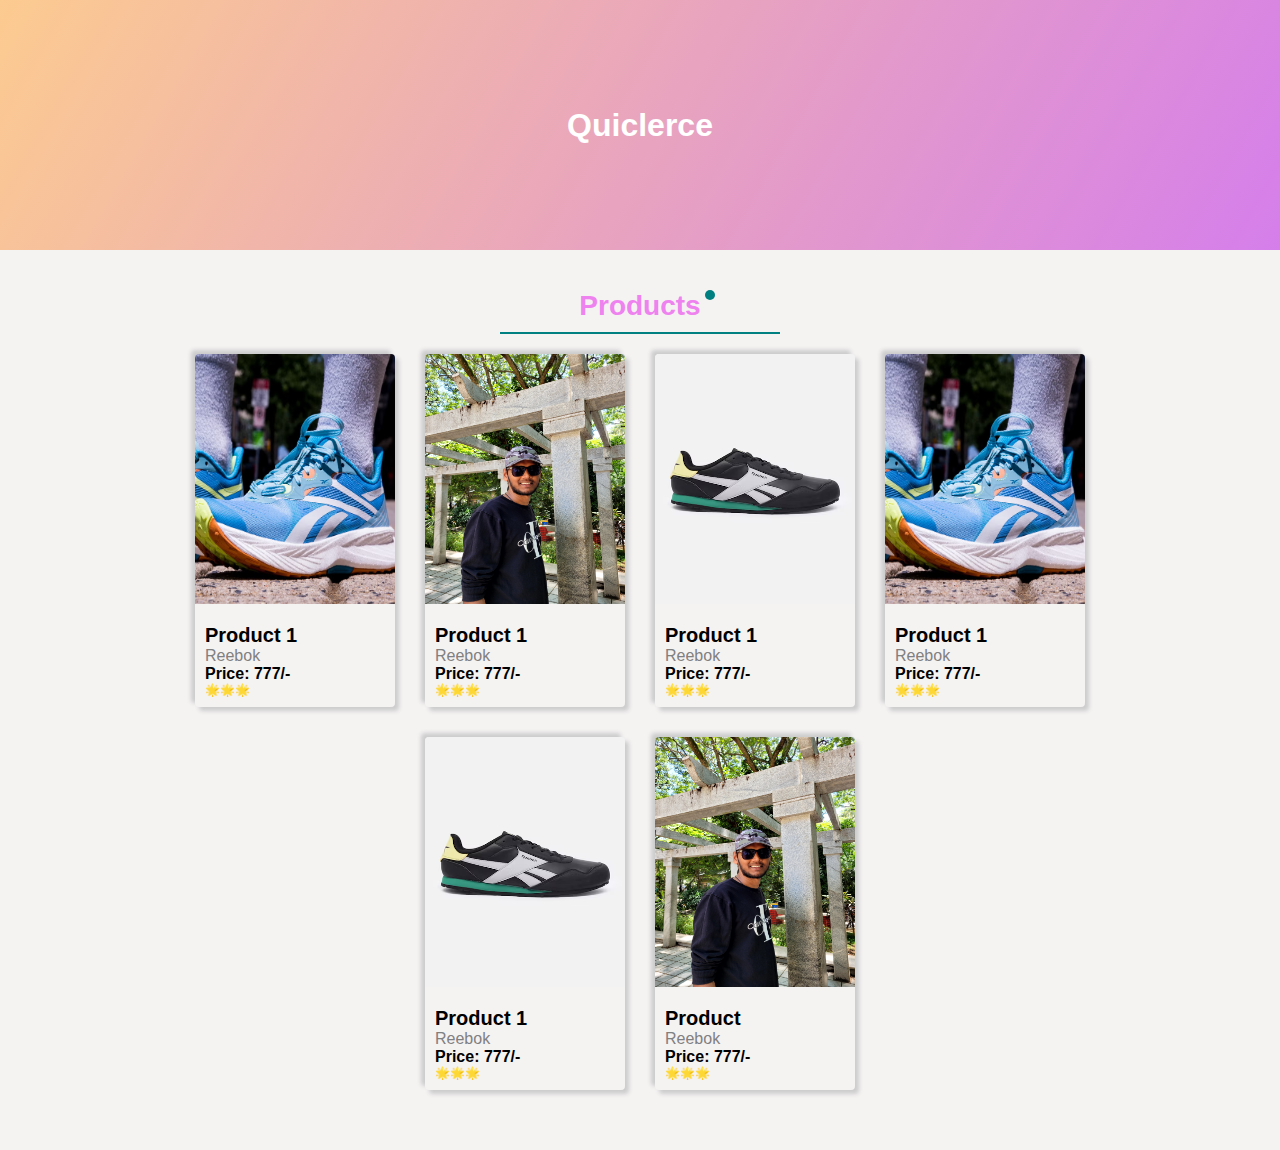
==== index.html @ fca8103f "E-commerce Styling part" ====
<!DOCTYPE html>
<html lang="en">
<head>
    <meta charset="UTF-8">
    <meta name="viewport" content="width=device-width, initial-scale=1.0">
    <title>shoppingSite</title>
    <link rel="stylesheet" href="./styles/hero.css">
    <link rel="icon" type="IconImage" href="./Icons/King.jpeg">
</head>
<body>
    <!-- Semantic tags -->
    <section class="hero_section">Quiclerce</section>

    <section class="products_wrapper">
        <div class="products_title">
            Products
        </div>

        <div id="products_container">
            <div class="product_card">
                <div class="product_image_box">
                    <img src="./Icons/run-reebok-running-shoes.avif">
                </div>

                <div class="product_content">
                    <p class="product_tittle">Product 1</p>
                    <p class="product_brand">Reebok</p>
                    <p class="product_price">Price: 777/-</p>
                    <p class="product_rating">🌟🌟🌟</p>

                </div>
            </div>

            <div class="product_card">
                <div class="product_image_box">
                    <img src="./Icons/King.jpeg">
                </div>

                <div class="product_content">
                    <p class="product_tittle">Product 1</p>
                    <p class="product_brand">Reebok</p>
                    <p class="product_price">Price: 777/-</p>
                    <p class="product_rating">🌟🌟🌟</p>

                </div>
            </div>

            <div class="product_card">
                <div class="product_image_box">
                    <img src="./Icons/ShoeImage.avif">
                </div>

                <div class="product_content">
                    <p class="product_tittle">Product 1</p>
                    <p class="product_brand">Reebok</p>
                    <p class="product_price">Price: 777/-</p>
                    <p class="product_rating">🌟🌟🌟</p>

                </div>
            </div>

            <div class="product_card">
                <div class="product_image_box">
                    <img src="./Icons/run-reebok-running-shoes.avif">
                </div>

                <div class="product_content">
                    <p class="product_tittle">Product 1</p>
                    <p class="product_brand">Reebok</p>
                    <p class="product_price">Price: 777/-</p>
                    <p class="product_rating">🌟🌟🌟</p>

                </div>
            </div>

            <div class="product_card">
                <div class="product_image_box">
                    <img src="./Icons/ShoeImage.avif">
                </div>

                <div class="product_content">
                    <p class="product_tittle">Product 1</p>
                    <p class="product_brand">Reebok</p>
                    <p class="product_price">Price: 777/-</p>
                    <p class="product_rating">🌟🌟🌟</p>

                </div>
            </div>

            <div class="product_card">
                <div class="product_image_box">
                    <img src="./Icons/King.jpeg">
                </div>

                <div class="product_content">
                    <p class="product_tittle">Product</p>
                    <p class="product_brand">Reebok</p>
                    <p class="product_price">Price: 777/-</p>
                    <p class="product_rating">🌟🌟🌟</p>

                </div>
            </div>
        </div>
    </section>

    
</body>
</html>
---- styles/hero.css ----
*{
    margin: 0;
    padding: 0;
    box-sizing: border-box;
    font-family: 'Segoe UI', Tahoma, Geneva, Verdana, sans-serif;
}

body{
    background-color: rgb(245, 242, 242);
}

.hero_section{
    height: 250px;
    display: flex;
    justify-content: center;
    align-items: center;
    font-size: 32px;
    color: white;
    font-weight: 700;
    background-image: linear-gradient(120deg, #fccb90 0%, #d57eeb 100%);
}

.products_wrapper{
    margin: 40px;
}

.products_title{
    text-align: center;
    font-size: 28px;
    color: violet;
    font-weight: 700;
    width: 280px;
    position: relative;
    margin: auto;
    border-bottom: 2px solid teal;
    padding-bottom: 10px;
}

.products_title::after{
    content: '';
    display: inline-block;
    height: 10px;
    width: 10px;
    border-radius: 50%;
    background-color: teal;
    position: absolute;
    right: 65px;
    animation: pulse 1.5s infinite;
}

@keyframes pulse {

     0%{
        transform: scale(1);
    }
    
    50%{
        transform: scale(1.4);
    } 
    100%{
        transform: scale(1);
    } 
}

#products_container{
    margin: auto 40px;
    padding: 20px;
    display: flex;
    flex-wrap: wrap;
    gap: 30px;
    justify-content: center;

}

.product_card{
    width: 200px;
    border-radius: 4px;
    box-shadow: 4px 4px 4px #ccc      , -4px -4px 4px #ccc;
    overflow: hidden;
    cursor: pointer;
    /* box-shadow: bottom right opacity , for top left -ve values opacity */

}
.product_card:hover .product_image_box img{
    transform: scale(0.9);

}
.product_image_box{
    width: 100%;
    height: 250px;
}

.product_image_box img{
    width: 100%;
    height: 100%;
    transition: all 0.3s ease;
}

.product_content{
    margin-top: 10px;
    padding: 10px;
}

.product_tittle{
    font-size: 20px;
    font-weight: bold;
}

.product_brand{
    color: grey;
}

.product_price{
    color: black;
    font-weight: bold;
}

.product_rating{
    font-size: 12px;
}
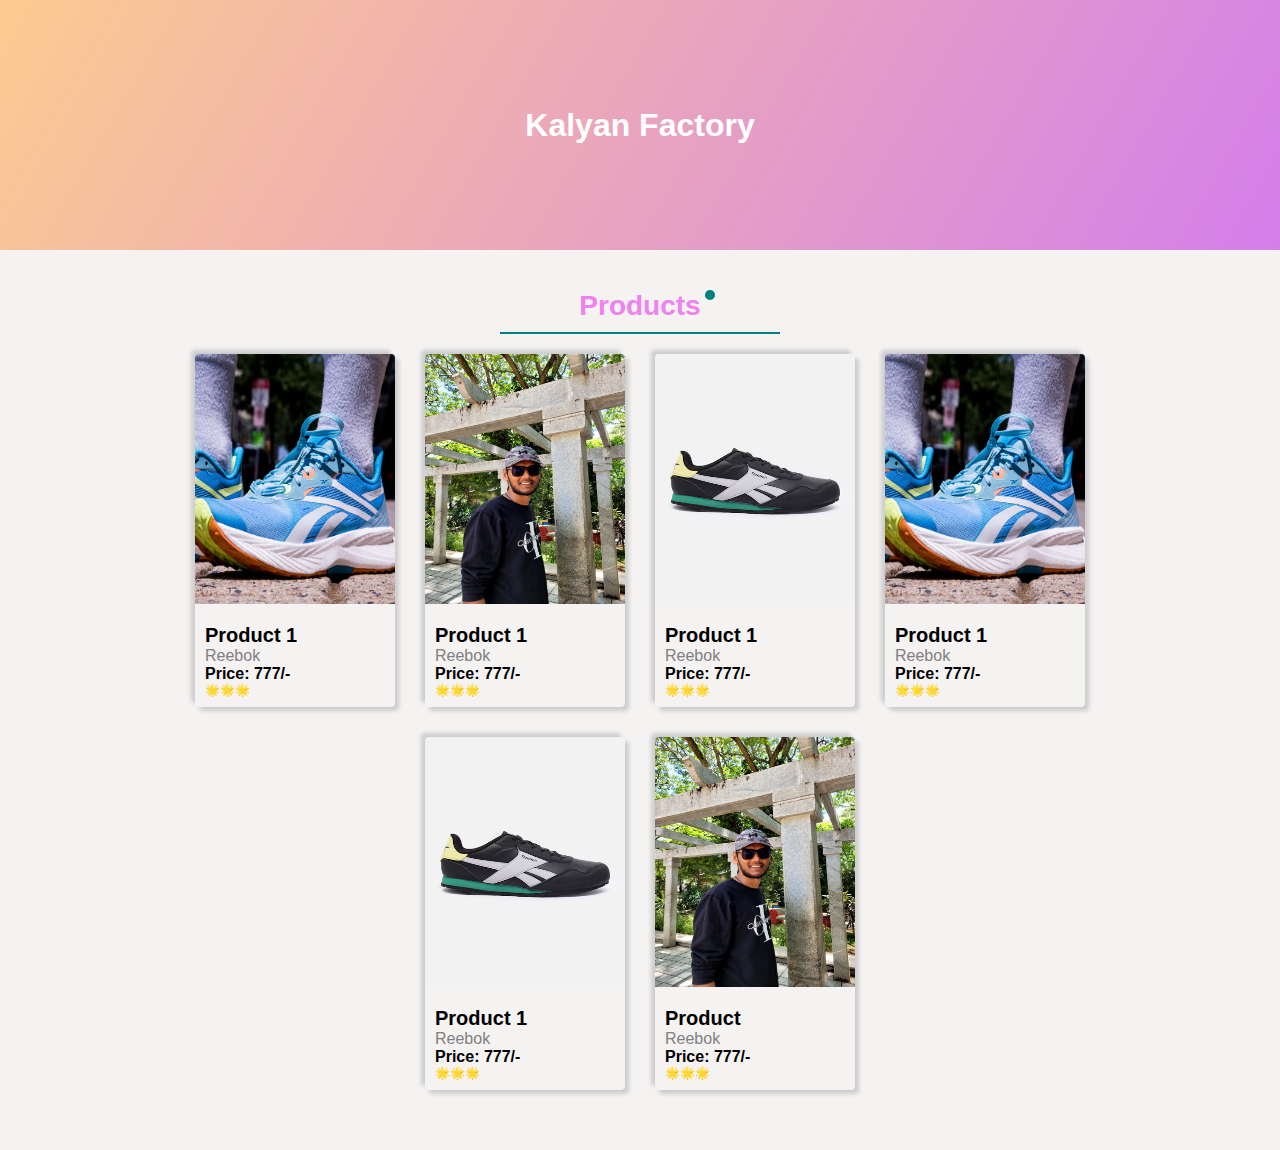
==== commit c6b65109: "Using API" ====
--- a/index.html
+++ b/index.html
@@ -9,7 +9,7 @@
 </head>
 <body>
     <!-- Semantic tags -->
-    <section class="hero_section">Quiclerce</section>
+    <section class="hero_section">Kalyan Factory</section>
 
     <section class="products_wrapper">
         <div class="products_title">
@@ -17,6 +17,7 @@
         </div>
 
         <div id="products_container">
+
             <div class="product_card">
                 <div class="product_image_box">
                     <img src="./Icons/run-reebok-running-shoes.avif">
@@ -102,7 +103,7 @@
             </div>
         </div>
     </section>
-
-    
+    <script src="https://cdn.jsdelivr.net/npm/jquery@3.7.1/dist/jquery.min.js"></script>
+    <script src="./script.js"></script>
 </body>
 </html>